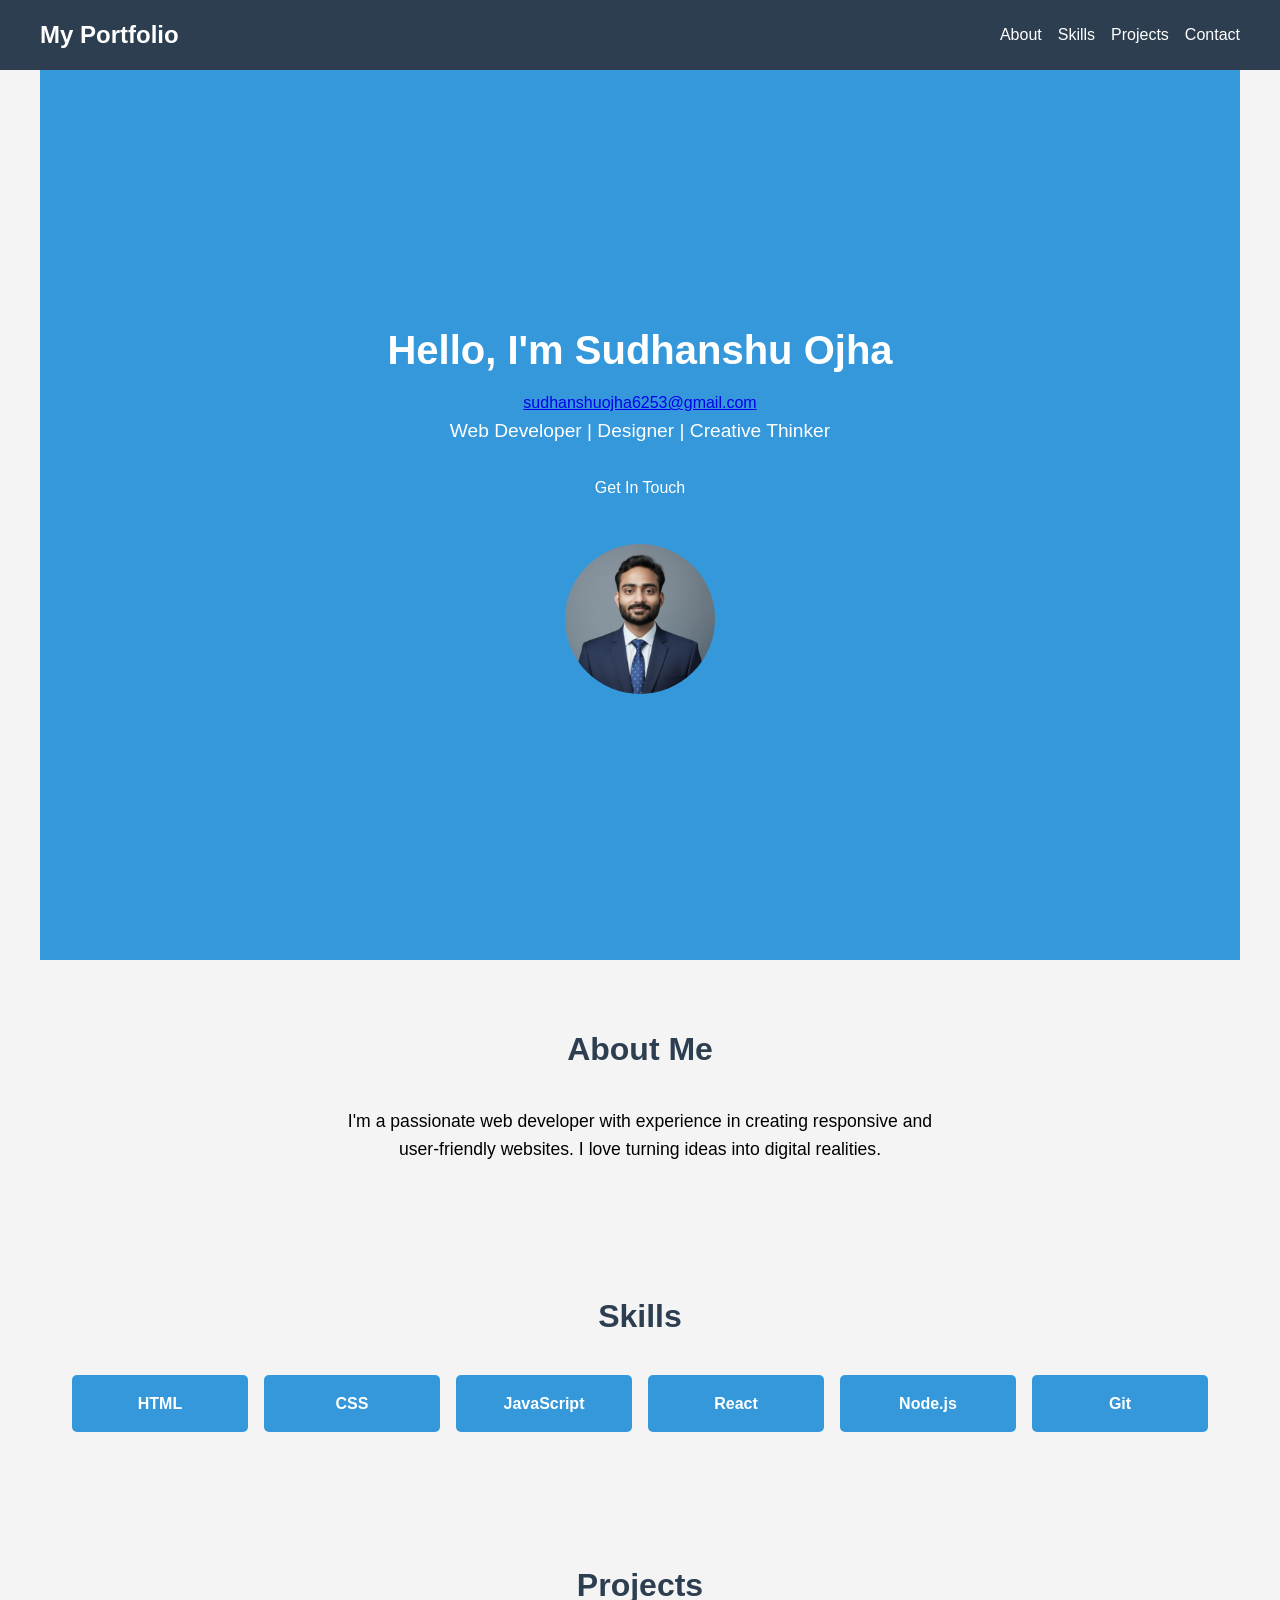
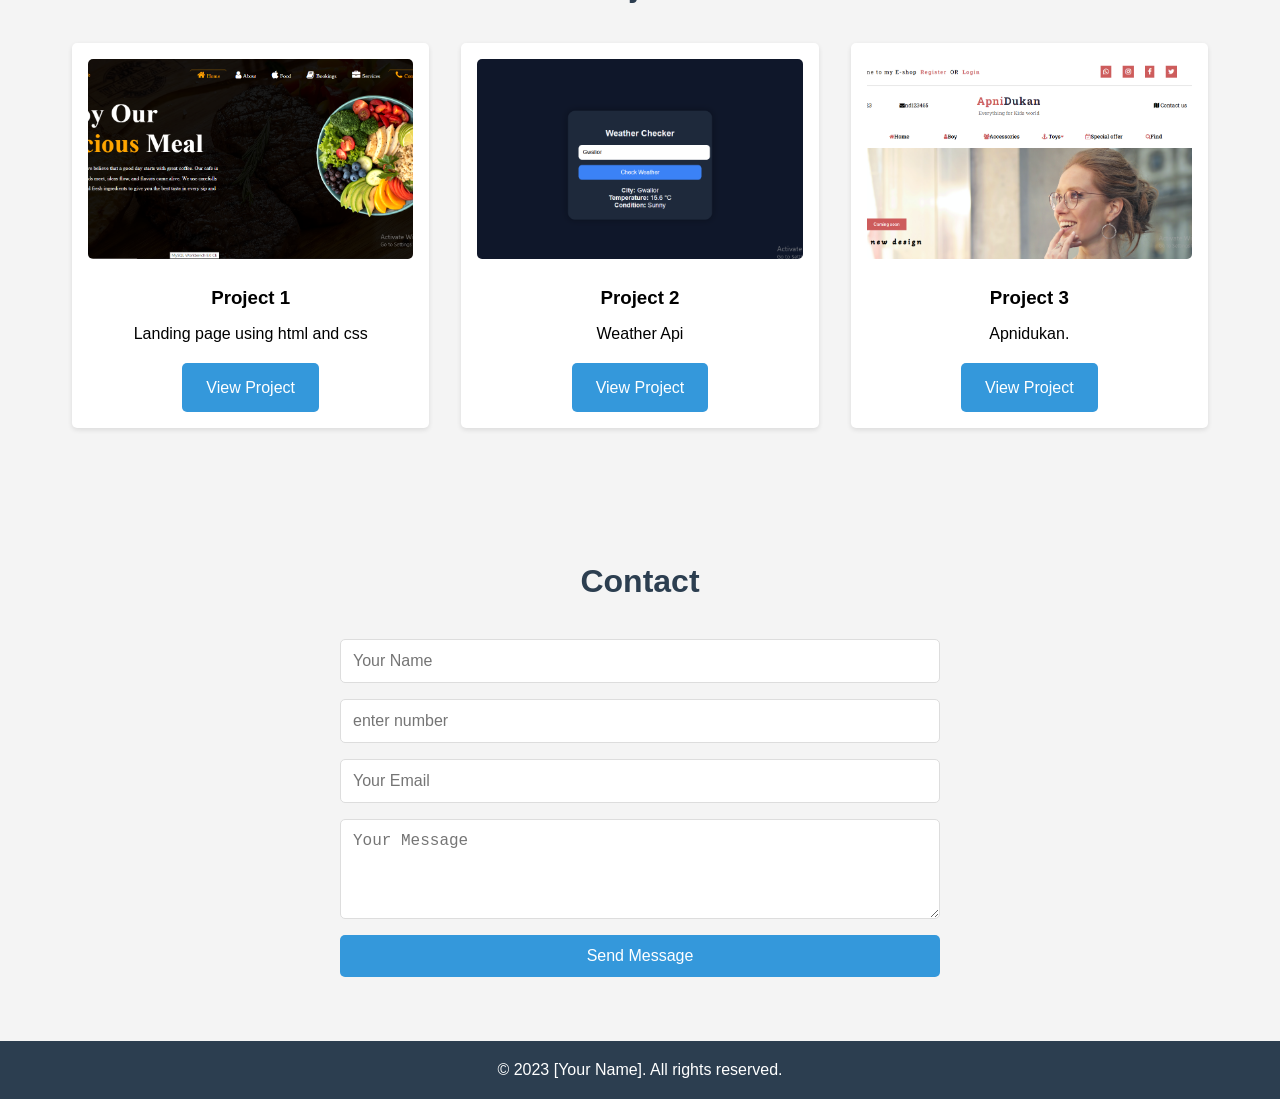
==== index.html @ ac5f3e20 "ishu.html to index.html" ====
<!DOCTYPE html>
<html lang="en">
<head>
    <meta charset="UTF-8">
    <meta name="viewport" content="width=device-width, initial-scale=1.0">
    <title>My Portfolio</title>
    <link rel="stylesheet" href="ishu.css">
</head>
<body>
    <header>
        <nav>
            <div class="logo">My Portfolio</div>
            <ul class="nav-links">
                <li><a href="#about">About</a></li>
                <li><a href="#skills">Skills</a></li>
                <li><a href="#projects">Projects</a></li>
                <li><a href="#contact">Contact</a></li>
            </ul>
        </nav>
    </header>

    <section id="hero">
        <div class="hero-content">
            <h1>Hello, I'm Sudhanshu Ojha</h1>
            <a href="#">sudhanshuojha6253@gmail.com</a>
            <p>Web Developer | Designer | Creative Thinker</p>
            <a href="#contact" class="btn">Get In Touch</a>
        </div>
        <div class="hero-image">
            <img src="images/WhatsApp Image 2025-12-09 at 20.39.36.jpeg" alt="Profile Picture" class="profile-pic">
        </div>
    </section>

    <section id="about">
        <h2>About Me</h2>
        <p>I'm a passionate web developer with experience in creating responsive and user-friendly websites. I love turning ideas into digital realities.</p>
    </section>

    <section id="skills">
        <h2>Skills</h2>
        <div class="skills-grid">
            <div class="skill">HTML</div>
            <div class="skill">CSS</div>
            <div class="skill">JavaScript</div>
            <div class="skill">React</div>
            <div class="skill">Node.js</div>
            <div class="skill">Git</div>
        </div>
    </section>

    <section id="projects">
        <h2>Projects</h2>
        <div class="projects-grid">
            <div class="project">
                <img src="images/Screenshot (23).png" alt="Project 1">
                <h3>Project 1</h3>
                <p>Landing page using html and css</p>
                <a href="https://lnkd.in/gGQtUPC4" class="btn">View Project</a>
            </div>
            <div class="project">
                <img src="images/Screenshot (24).png" alt="Project 2">
                <h3>Project 2</h3>
                <p>Weather Api</p>
                <a href="https://sudhanshuojha6253.github.io/wather_API_UI/" class="btn">View Project</a>
            </div>
            <div class="project">
                <img src="images/Screenshot (25).png" alt="Project 3">
                <h3>Project 3</h3>
                <p>Apnidukan.</p>
                <a href="https://sudhanshuojha6253.github.io/Apnidukan/" class="btn">View Project</a>
            </div>
        </div>
    </section>

    <section id="contact">
        <h2>Contact</h2>
        <form action= "https://script.google.com/macros/s/AKfycbyDjomaqLButI-r3IuDG4bc6Y6RXCw85r8SZVriBteJSZiQbpwwsK5IzC4tx7-0uHpm/exec" method="post" name="contact">
            <input type="text" name="name" placeholder="Your Name" required>
            <input type="number" name="phoneNmber" placeholder="enter number" required>
            <input type="email" name="email" placeholder="Your Email" required>
            <textarea name="message" placeholder="Your Message" required></textarea>
            <button type="submit" class="btn">Send Message</button>
        </form>
    </section>

    <footer>
        <p>&copy; 2023 [Your Name]. All rights reserved.</p>
    </footer>
    <!-- <script>
  const scriptURL = "https://script.google.com/macros/s/AKfycbyDjomaqLButI-r3IuDG4bc6Y6RXCw85r8SZVriBteJSZiQbpwwsK5IzC4tx7-0uHpm/exec";
  
  const form = document.forms["contact"];

  form.addEventListener("submit", (e) => {
    e.preventDefault();

    fetch(scriptURL, {
      method: "POST",
      body: new FormData(form)
    })
    .then(response => {
      alert("Your form has been successfully submitted!");
      form.reset();
    })
    .catch(error => {
      console.error("Error!", error.message);
      alert("Something went wrong. Please try again.");
    });
  });
</script> -->
</body>
</html>
---- ishu.css ----
/* Reset and Base Styles */
* {
    margin: 0;
    padding: 0;
    box-sizing: border-box;
}

body {
    font-family: 'Arial', sans-serif;
    line-height: 1.6;
    /* color: #333; */
    background-color: #f4f4f4;
}

/* Header */
header {
    background-color: #2c3e50;
    color: white;
    padding: 1rem;
    position: fixed;
    width: 100%;
    top: 0;
    z-index: 100;
}

nav {
    display: flex;
    justify-content: space-between;
    align-items: center;
    max-width: 1200px;
    margin: 0 auto;
}

.logo {
    font-size: 1.5rem;
    font-weight: bold;
}

.nav-links {
    list-style: none;
    display: flex;
    gap: 1rem;
}

.nav-links a {
    color: white;
    text-decoration: none;
    transition: color 0.3s;
}

.nav-links a:hover {
    color: #3498db;
}

/* Hero Section */
#hero {
    display: flex;
    flex-direction: column;
    align-items: center;
    justify-content: center;
    height: 100vh;
    background-color: #3498db;
    color: white;
    text-align: center;
    padding: 2rem;
    margin-top: 60px; /* Account for fixed header */
}

.hero-content h1 {
    font-size: 2.5rem;
    margin-bottom: 0.5rem;
}

.hero-content p {
    font-size: 1.2rem;
    margin-bottom: 1rem;
}

.hero-image {
    margin-top: 2rem;
}

.profile-pic {
    width: 150px;
    height: 150px;
    border-radius: 50%;
    object-fit: cover;
}

/* Sections */
section {
    max-width: 1200px;
    margin: 0 auto;
    padding: 4rem 2rem;
    text-align: center;
}

section h2 {
    font-size: 2rem;
    margin-bottom: 2rem;
    color: #2c3e50;
}

/* About */
#about p {
    font-size: 1.1rem;
    max-width: 600px;
    margin: 0 auto;
}

/* Skills */
.skills-grid {
    display: grid;
    grid-template-columns: repeat(auto-fit, minmax(150px, 1fr));
    gap: 1rem;
}

.skill {
    background-color: #3498db;
    color: white;
    padding: 1rem;
    border-radius: 5px;
    font-weight: bold;
}


.projects-grid {
    display: grid;
    grid-template-columns: repeat(auto-fit, minmax(300px, 1fr));
    gap: 2rem;
}


.project {
    background-color: white;
    padding: 1rem;
    border-radius: 5px;
    box-shadow: 0 2px 5px rgba(0, 0, 0, 0.1);
}

.project img {
    width: 100%;
    height: 200px;
    object-fit: cover;
    border-radius: 5px;
}

.project h3 {
    margin: 1rem 0 0.5rem;
}

.project p {
    margin-bottom: 1rem;
}

/* Contact */
#contact form {
    max-width: 600px;
    margin: 0 auto;
    display: flex;
    flex-direction: column;
    gap: 1rem;
}

input, textarea {
    padding: 0.75rem;
    border: 1px solid #ddd;
    border-radius: 5px;
    font-size: 1rem;
}

textarea {
    resize: vertical;
    min-height: 100px;
}

/* Button */
.btn {
    display: inline-block;
    background-color: #3498db;
    color: white;
    padding: 0.75rem 1.5rem;
    text-decoration: none;
    border-radius: 5px;
    transition: background-color 0.3s;
    border: none;
    cursor: pointer;
    font-size: 1rem;
}
button{
  transition:0.3s ease;
}
button:hover{
  background:var(--primary);
  transform:scale(1.05);
}


.btn:hover {
    background-color: #2980b9;
}

/* Footer */
footer {
    background-color: #2c3e50;
    color: white;
    text-align: center;
    padding: 1rem;
}




/* Responsive Design */
@media (max-width: 768px) {
    .nav-links {
        display: none; /* Hide nav on mobile; could add a hamburger menu with JS if needed */
    }
    
    #hero {
        padding: 1rem;
    }
    
    .hero-content h1 {
        font-size: 2rem;
    }
    
    section {
        padding: 2rem 1rem;
    }
    
    .projects-grid {
        grid-template-columns: 1fr;
    }
}

@media (max-width: 480px) {
    .hero-content h1 {
        font-size: 1.8rem;
    }
    
    .profile-pic {
        width: 120px;
        height: 120px;
    }
}
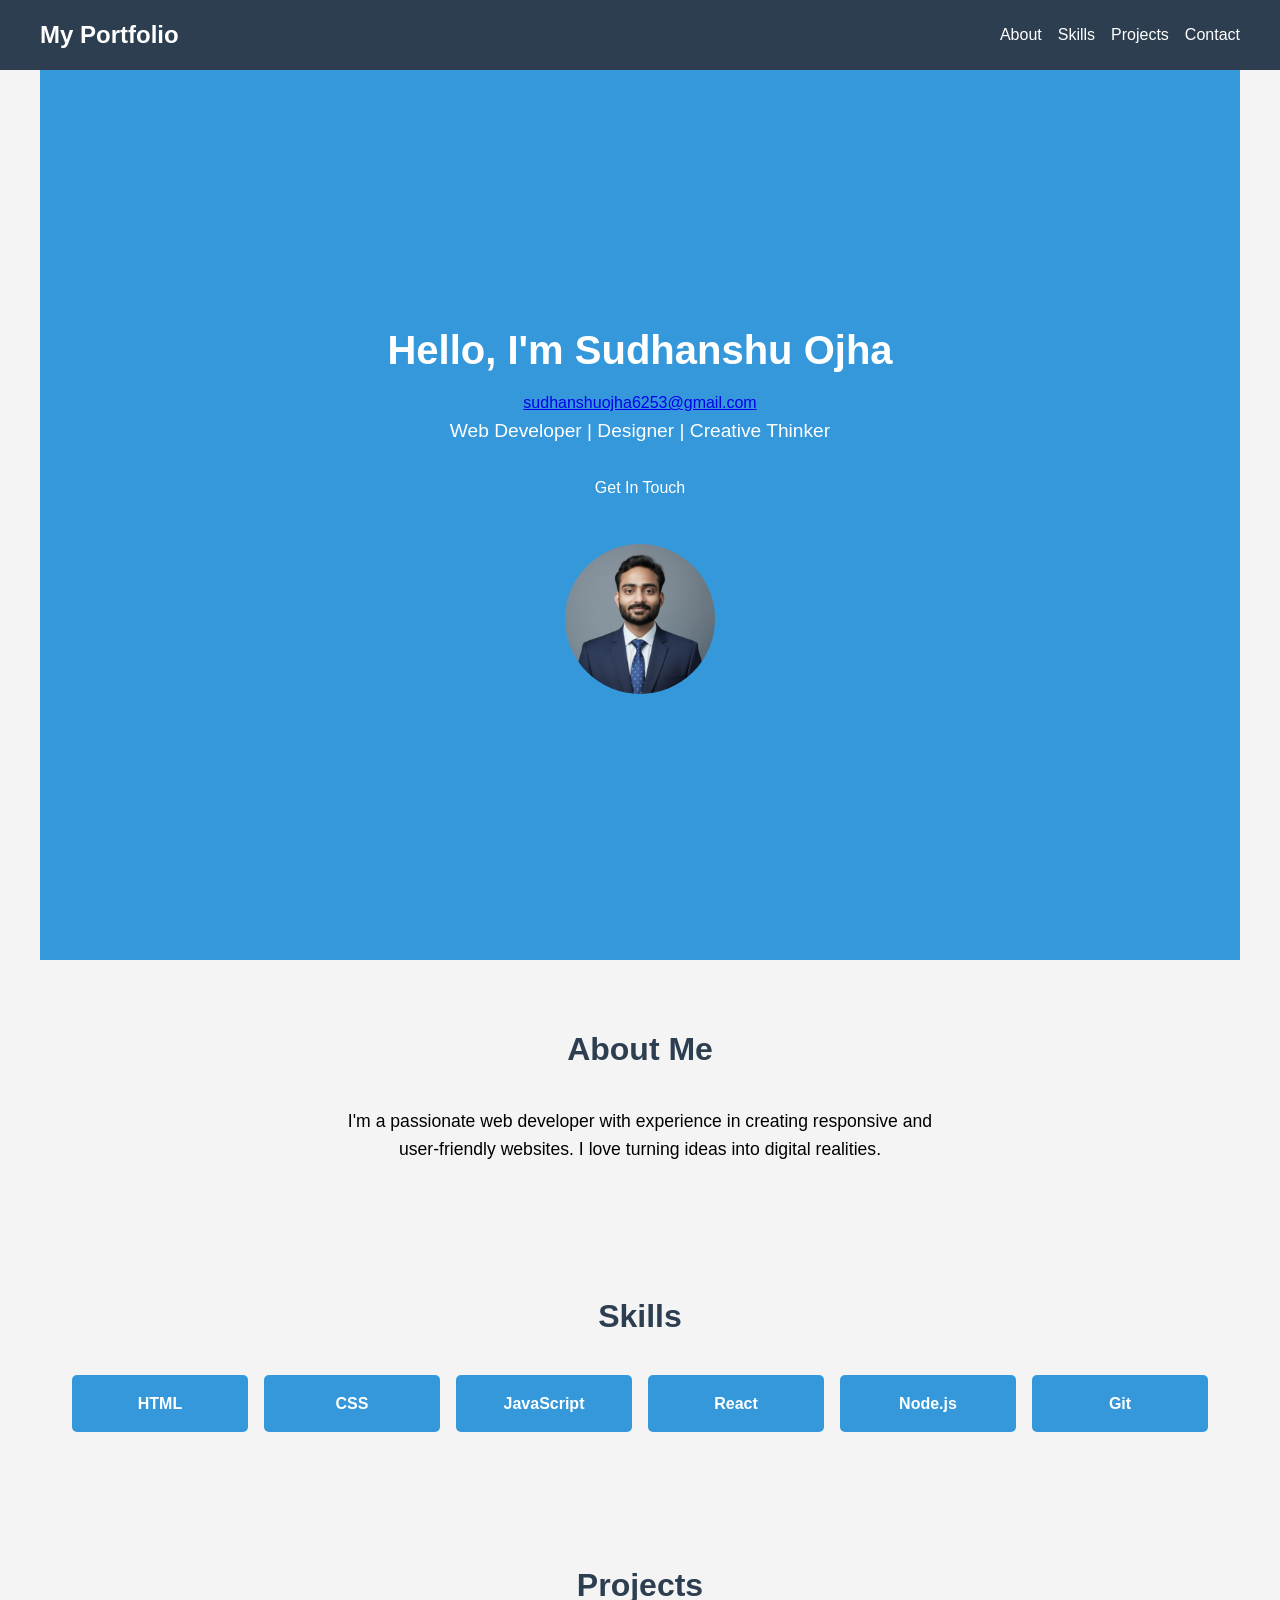
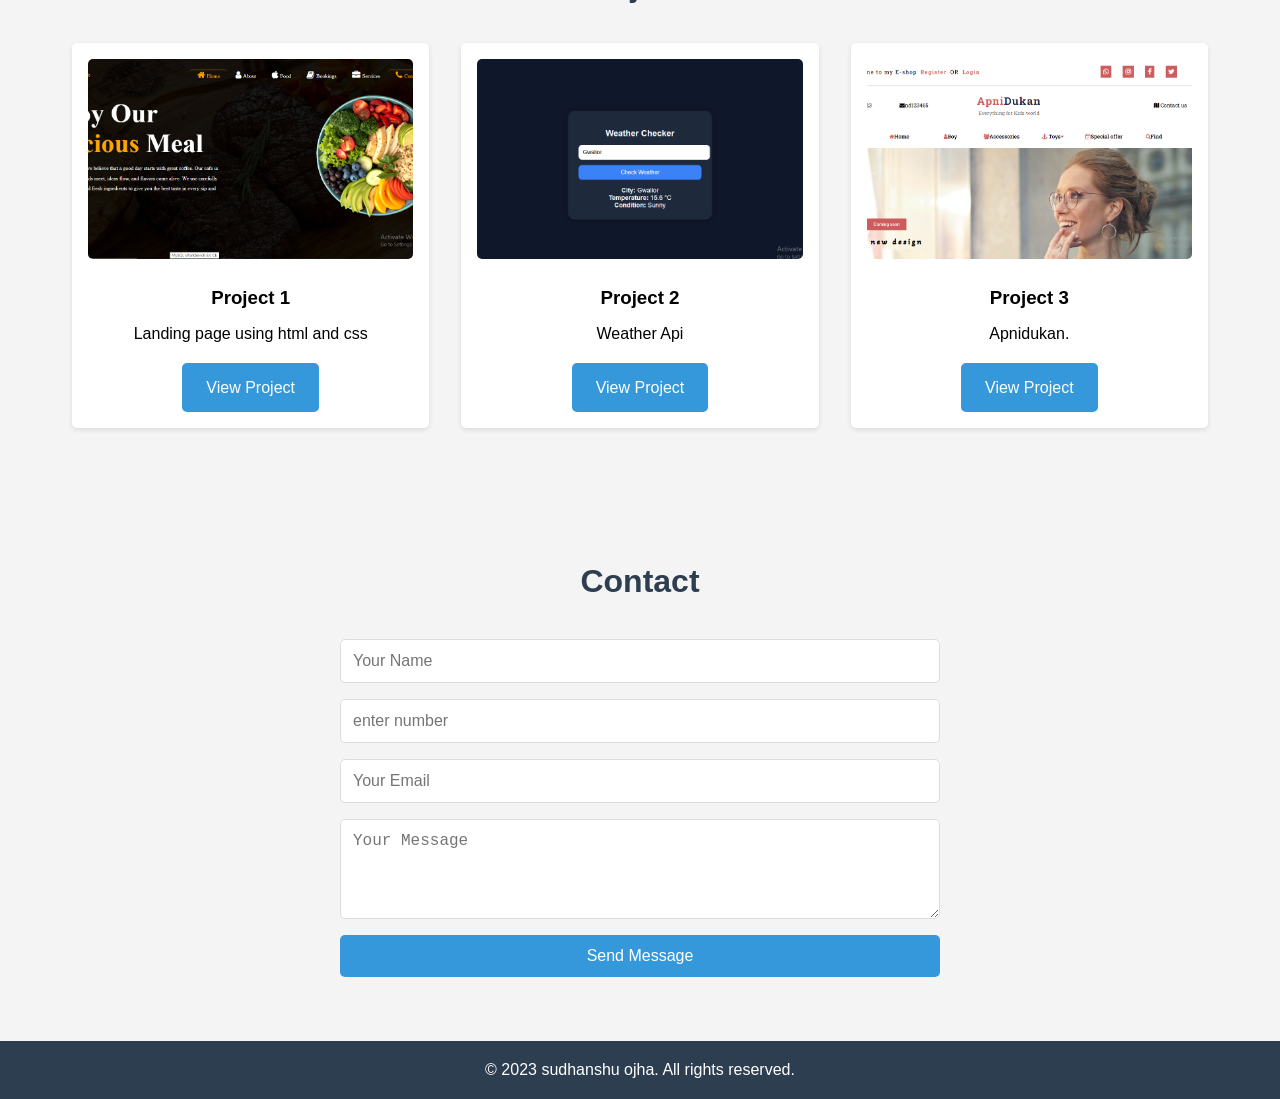
==== commit 681a039d: "footer copyright name to 'sudhanshu ojha'" ====
--- a/index.html
+++ b/index.html
@@ -84,7 +84,7 @@
     </section>
 
     <footer>
-        <p>&copy; 2023 [Your Name]. All rights reserved.</p>
+        <p>&copy; 2023 sudhanshu ojha. All rights reserved.</p>
     </footer>
     <!-- <script>
   const scriptURL = "https://script.google.com/macros/s/AKfycbyDjomaqLButI-r3IuDG4bc6Y6RXCw85r8SZVriBteJSZiQbpwwsK5IzC4tx7-0uHpm/exec";
